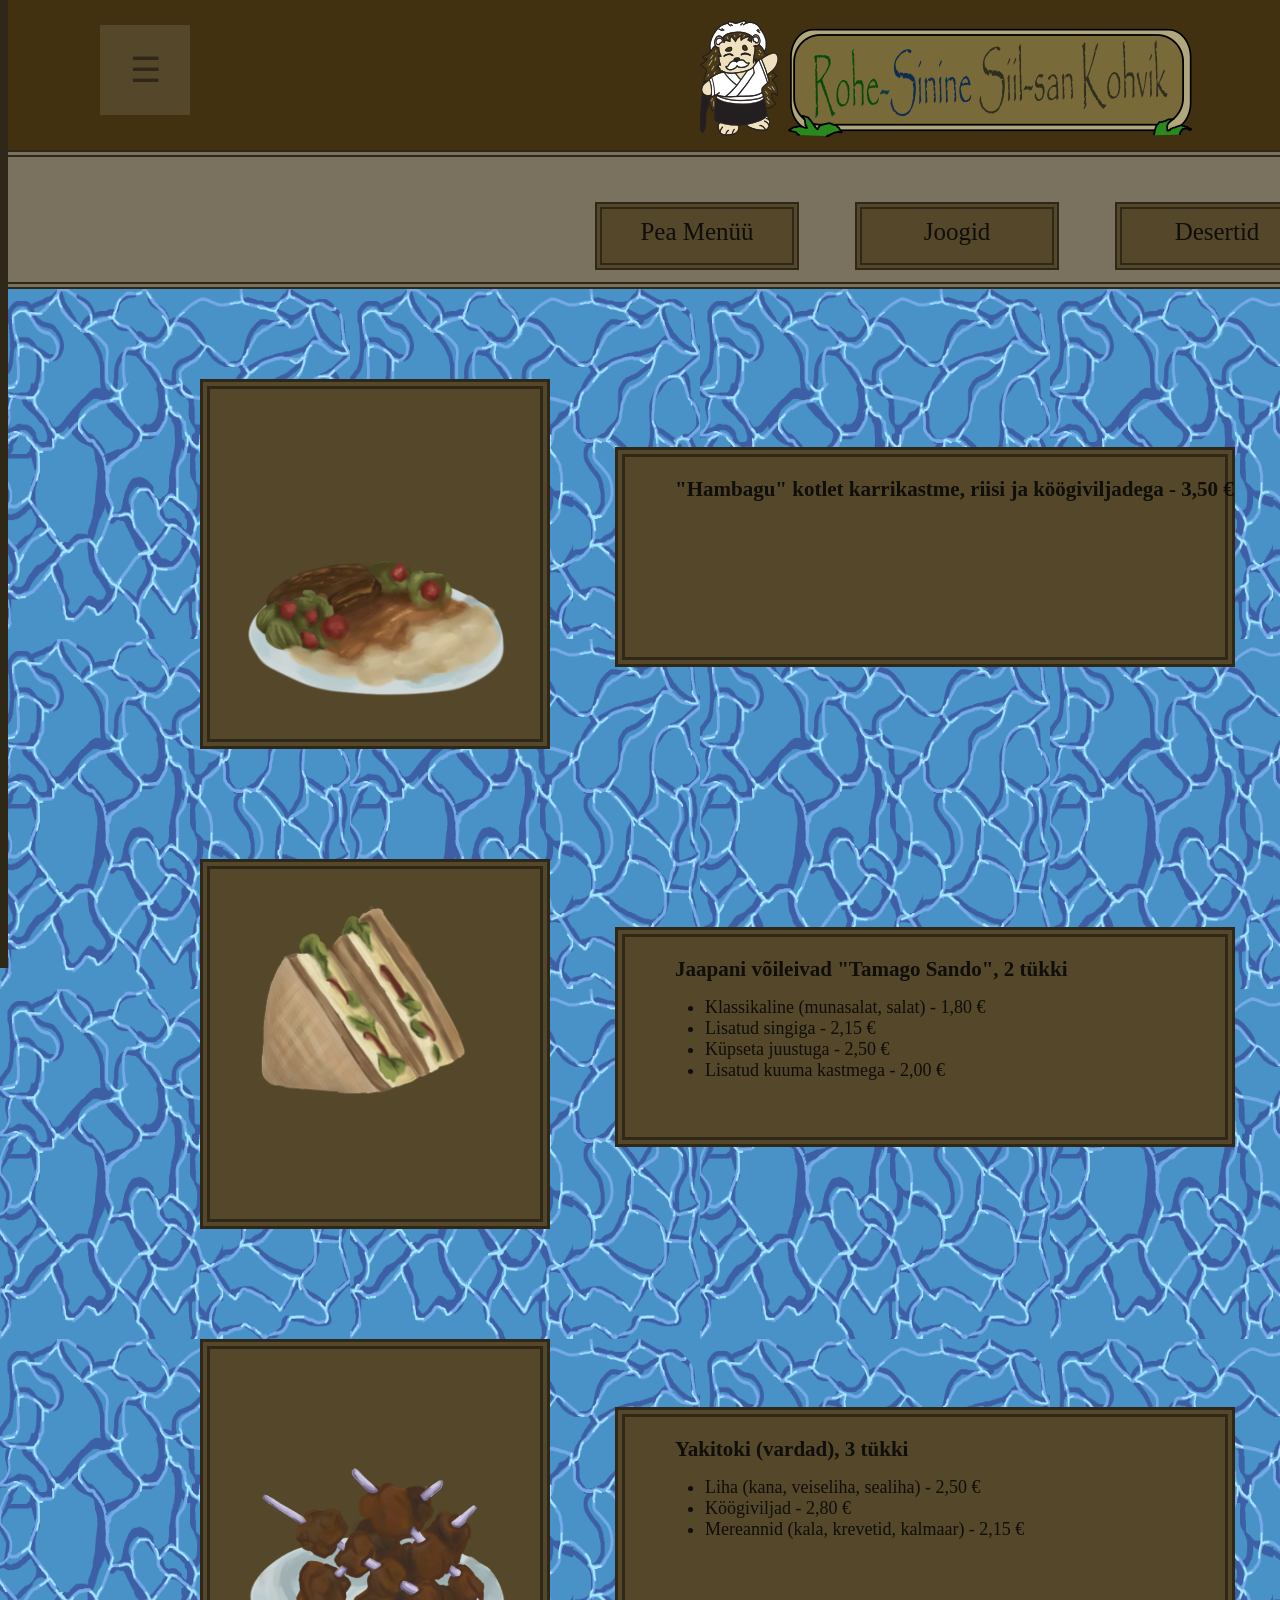
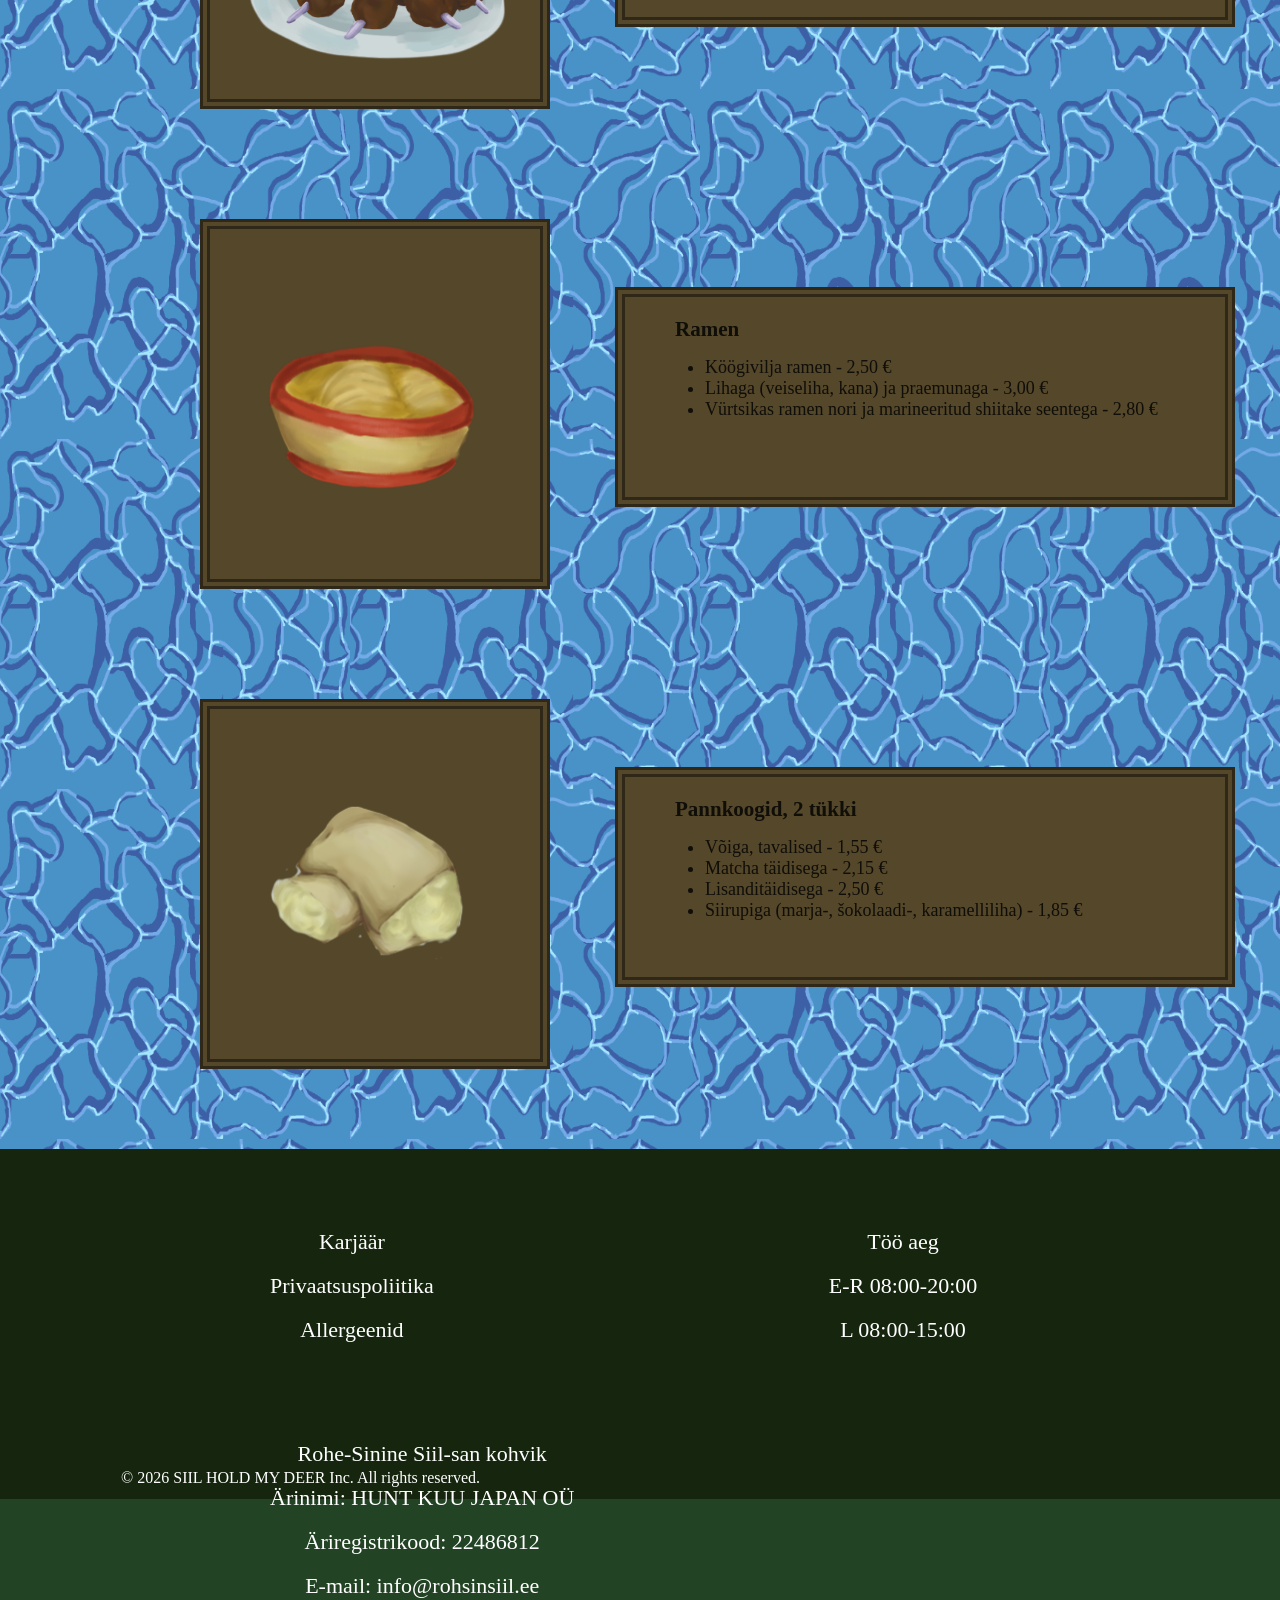
==== menu.html @ 80e0752a "Add files via upload" ====
<!DOCTYPE html>
<html lang="en">
	<head>
	<meta charset="utf-8">
	<title>Menüü</title>
	<link rel="stylesheet" href="Style.css">
	
	
	<script>
function openNav() {
  document.getElementById("Sidemenu").style.width = "250px";
  document.getElementById("main").style.marginLeft = "250px";
}

function closeNav() {
  document.getElementById("Sidemenu").style.width = "0";
  document.getElementById("main").style.marginLeft= "0";
}
</script>
	
	
	</head>
	
	<body>
	
	<div id="web_header" > 
	<a href="index.html">
	<div id="web_logo"> </div>
	</a>
	
	<a href="index.html">
	<h1 class="return_homebtn"> Home</h1>
	</a>
	
	<div id="Sidemenu" class="sidebar">
  <a href="javascript:void(0)" class="closebtn" onclick="closeNav()">×</a>
  <a href="menu.html">Menüü</a>
  <a href="kampaania.html">Kampaania</a>
  <a href="meiest.html">Meiest</a>
</div>

	

<div id="main">
  <button class="openbtn" onclick="openNav()">☰</button>  
  
</div>

	
	</div>
	
	
	<div id="webbkg_menu"> </div>
	
	<div id="FoodMenu" > 

	<div class="Menu_cont"> <a href="menu.html">Pea Menüü</a></div>
  <div class="Menu_cont"><a href="menu_drinks.html">Joogid</a></div>
  <div class="Menu_cont"><a href="menu_deserts.html">Desertid</a></div>
  
	</div>

	<div id="Cafe_menu">
	
	<div class="dishes_holder">
	
	<div class="dish_img">
	
	<img src="carry.png" alt="aaafood">
	
	</div>
	
	<div class="dish_decsc"> 
	<h2>"Hambagu" kotlet karrikastme, riisi ja köögiviljadega - 3,50 €</h2>
	</div>
	
	</div>
	
	<div class="dishes_holder">
	
	<div class="dish_img">
	
	<img src="tost_with_souce.png" alt="aaafood">
	
	</div>
	
	<div class="dish_decsc"> 
	<h2>Jaapani võileivad "Tamago Sando", 2 tükki</h2>
	<ul class="dish_valik">
	<li>Klassikaline (munasalat, salat) - 1,80 €</li>
	<li>Lisatud singiga - 2,15 €</li>
	<li>Küpseta juustuga - 2,50 €</li>
	<li>Lisatud kuuma kastmega - 2,00 €</li>
	</ul>
	</div>
	
	</div>
	
	<div class="dishes_holder">
	
	<div class="dish_img">
	
	<img src="sashlik.png" alt="aaafood">
	
	</div>
	
	<div class="dish_decsc"> 
	
	<h2>Yakitoki (vardad), 3 tükki</h2>
	<ul class="dish_valik">
	<li>Liha (kana, veiseliha, sealiha) - 2,50 €</li>
	<li>Köögiviljad - 2,80 €</li>
	<li>Mereannid (kala, krevetid, kalmaar) - 2,15 €</li>
	
	</ul>
	
	</div>
	
	</div>
	
	<div class="dishes_holder">
	
	<div class="dish_img">
	
	<img src="ramen_bowel.png" alt="aaafood">
	
	</div>
	
	<div class="dish_decsc"> 
	<h2>Ramen</h2>
	<ul class="dish_valik">
	<li>Köögivilja ramen - 2,50 €</li>
	<li>Lihaga (veiseliha, kana) ja praemunaga - 3,00 €</li>
	<li>Vürtsikas ramen nori ja marineeritud shiitake seentega - 2,80 €</li>
	</ul>
	</div>
	
	</div>
	
	<div class="dishes_holder">
	
	<div class="dish_img">
	
	<img src="pancakes.png" alt="aaafood">
	
	</div>
	
	<div class="dish_decsc"> 
	<h2>Pannkoogid, 2 tükki</h2>
	<ul class="dish_valik">
	<li>Võiga, tavalised - 1,55 €</li>
	<li>Matcha täidisega - 2,15 €</li>
	<li>Lisanditäidisega - 2,50 €</li>
	<li>Siirupiga (marja-, šokolaadi-, karamelliliha) - 1,85 €</li>
	</ul>
	</div>
	
	</div>
	
	
	</div>
	<div id="webpg_footer" > 
	<p id="Rights_mark">		
	© 2026 SIIL HOLD MY DEER Inc. 
	All rights reserved.
	</p>
	<div class="footer_cont" > 
	<ul>
	<li><a href="#"> Karjäär </a></li>
	<li><a href="#">Privaatsuspoliitika</a></li>
	<li><a href="#">Allergeenid</a></li>
	</ul>
	</div>
	
	<div class="footer_cont" > 
	<ul>
	<li>Töö aeg</li>
	<li>E-R 08:00-20:00</li>
	<li>L 08:00-15:00</li>
	</ul>
	</div>
	
	<div class="footer_cont" >
	<ul>
	<li>Rohe-Sinine Siil-san kohvik</li> 
	<li>Ärinimi: HUNT KUU JAPAN OÜ</li>
	<li>Äriregistrikood: 22486812</li>
	<li>E-mail: info@rohsinsiil.ee</li> 
	</ul>
	</div>		
	</div>
	</body>
</html>
---- Style.css ----
*{
	margin:0;
	padding:0;
}
body{
	background-color:#234325;
	height: 1000px;
	font-family: Corbel, 'Bookman old style';
	
}
#web_header{
	height: 150px;
	width:1906px;
	position:fixed;
	background-color: #423111;
	margin: auto;
	z-index:1;
	
}
#web_logo{
	background-image:url("Siil-san_logo.png");
	position: absolute;
	background-repeat: no-repeat;
	left: 700px;
	top: 20px;
	height: 117px;
	width:492px;
	
}
.return_homebtn{
	position:absolute;
	top:38px;
	display: block;
	font-size: 40px;
	left: 1555px;
	padding: 20px 55px 20px 55px;
	background-color: #54472A;
    color: #2F2818;
	transition: 0.3s;
}

.return_homebtn:hover{

	background-color:#7A725F;
}

#webpg_footer{
	height: 350px;
	width:auto;
	display: block;
	position:relative;
	top:100px;
	background-color: #16260E;
	
}
.footer_cont{
	position: relative;
	color:white;
	float: left;
	margin-left: 20px;
	font-size: 22px;
	display: flex;
	margin-top:10px;
	right:100px;
	padding: 70px 25px 0 350px;
	
}
.footer_cont ul{
	text-align: center;
	
}

.footer_cont li{
	list-style:none;
	margin-bottom: 18px;
	
}
#Rights_mark{
	position: absolute;
	color: white;
	display: flex;
	top:320px;
	right:800px;
	
	
}

.sidebar {
  height: 100%;
  width: 0;
  position: fixed;
  z-index: 1;
  background-color:#54472A;
  border: 4px solid #2F2818;
  overflow-x: hidden;
  transition: 0.5s;
  padding-top: 60px;
  transition: 0.3s;
}

.sidebar a {
  padding: 8px 8px 8px 32px;
  text-decoration: underline overline;
  font-size: 30px;
  color:#2F2818;
  display: block;
  transition: 0.3s;
  margin-bottom: 20px;
}

.sidebar a:hover {
  color: #7A725F;
}

.sidebar .closebtn {
  position: absolute;
  top: 0;
  right: 25px;
  font-size: 36px;
  margin-left: 50px;
}

.openbtn {
  font-size: 35px;
  position: absolute;
  cursor: pointer;
  background-color: #54472A;
  color: #2F2818;
  padding: 10px 20px;
  height:90px;
  width: 90px;
  border: none;
  left: 100px;
  top: 25px;
  transition: 0.3s;
  
}

.openbtn:hover {
  background-color: #7A725F;
}

#main {
  transition: margin-left .5s;
  padding: 16px;
}


@media screen and (max-height: 450px) {
  .sidebar {padding-top: 15px;}
  .sidebar a {font-size: 18px;}
}
li a{
	text-decoration: none;
	color: white;
}

li a:hover{
	color: #316A48;
}

#homepg_banner{
	height: 500px;
	position: relative;
	width:1000px;
	top:150px;
	margin:auto;
	background-image:url("welcoming-banner.png");
	background-repeat: no-repeat;
	background-size: 1000px 500px;
	
}
#homepagebkg_up{
	height:600px;
	width:1905px;
	background-image:url("Homepage_backround.png");
	background-repeat: no-repeat;
	background-size: 1905px 600px;
	position: absolute;
	margin:auto;
	top:100px;
}
#homepagebkg_down{
	height:1000px;
	width:1899px;
	background-image:url("Homepage_bacround2.png");
	position: absolute;
	top:750px;
	
}
#webbkg_us{
	
	height:1580px;
	width:1905px;
	bottom: -797px;
	background-image:url("Aboutus_backround.png");
	position: absolute;
	
	
}
.kampania_text{
	position:relative;
	left:25px;
	top: 50px;
	font-size: 18px;
	font-weight: bold;
	
}
#maincont_holder{
	height: 950px;
	position: relative;
	width:1200px;
	top:150px;
	margin:auto;
	background-color: rgba(0.6,0.6,0.6,0.2);
	padding-left:10px;
	align-content: center;
}
#title_line{
	height: 150px;
	position: relative;
	width:1890px;
	top:150px;
	background-color: #7A725F;
	border: 7px solid #2F2818;
	border-style:double;
	
}
#title_text{
	position: relative;
	top: 50px;
	color:#2F2818;
	text-align: center;
	font-size:35px;
	
}
#FoodMenu{
	height: 125px;
	position: relative;
	width:1890px;
	top:150px;
	background-color: #7A725F;
	border: 7px solid #2F2818;
	border-style:double;
}
.Menu_cont{
	width:190px;
	height:45px;
	padding-top:9px;
	position:relative;
	background-color: #54472A;
	border: 7px solid #2F2818;
	border-style:double;
	margin-left: 28px;
	margin-right: 28px;
	top: 45px;
	left: 560px;
	float: left;
	text-align:center;
	font-size: 25px;
	
	
}
.Menu_cont a{
	text-decoration: none;
	color: #100E09;
}
.homepg_section_bkg{
	height: 500px;
	position:relative;
	width:350px;
	background-color: blue;
	display: flex;
	flex-direction: column;
	justify-content:flex-end;
	margin-left:15px;
	float:left;
	left: 40px;
}
.homepg_section_desc{
	position:absolute;
	height: 150px;
	width:338px;
	background-color: #7A725F;
	border: 7px solid #2F2818;
	border-style:double;
	
}

.homepg_section_text{
	position:relative;
	color: #2F2818;
	text-align:center;
	top: 50px;
	font-size: 28px;
}

#Cafe_menu{
	display:block;
	position:relative;
	height: auto;
	margin: auto;
	width:1300px;
	padding-top:20px;
	padding-left: 50px;
	padding-right:20px;
	padding-bottom: 90px;
	top:150px;
	background-image:url("texture_menu_bkg.png");
	background-repeat: repeat;
	background-size: 350px 350px;
}
.dishes_holder{
	position: relative;
	height: 400px;
	width:1100px;
	margin-top: 50px;
	padding-bottom: 20px;
	padding-top: 10px;
	display:flex;
	gap: 30px;
	left: 100px;
	
}
.dish_img{
	position: relative;
	display: flex;
	height: 350px;
	width:300px;
	margin-left:50px;
	margin-top: 10px;
	padding-left:10px;
	padding-right: 20px;
	border: 10px solid #2F2818;
	border-style:double;
	background-color: #54472A;
	justify-content:center;
}
.dish_decsc{
	position: relative;
	margin-top: 28px;
	margin-left:35px;
	height: 200px;
	width:600px;
	top: 50px;
	border: 10px solid #2F2818;
	border-style:double;
	color: #100E09;
	background-color: #54472A;
	
}
h2{
	position:relative;
	left:50px;
	top:20px;
	font-size: 21px;
}
.dish_valik{
	position:relative;
	left:80px;
	top: 35px;
	font-size: 18px;

}
#aboutus_img{
	height: 635px;
	width:635px;
	position: relative;
	top:420px;
	left:140px;
	background-image:url("Kohvik_Foto.png");
	background-repeat: no-repeat;
	background-size: 635px 635px;
	border: 5px solid black;
}
#descblock_aboutus{
	height: 970px;
	position: relative;
	width:900px;
	bottom:240px;
	left: 890px;
	background-color: rgba(0.5,0.5,0.1,0.1);
}
#aboutcafe_text{
	position: relative;
	top:180px;
	left:50px;
	line-height: 1.5;
	font-size: 22px;
}
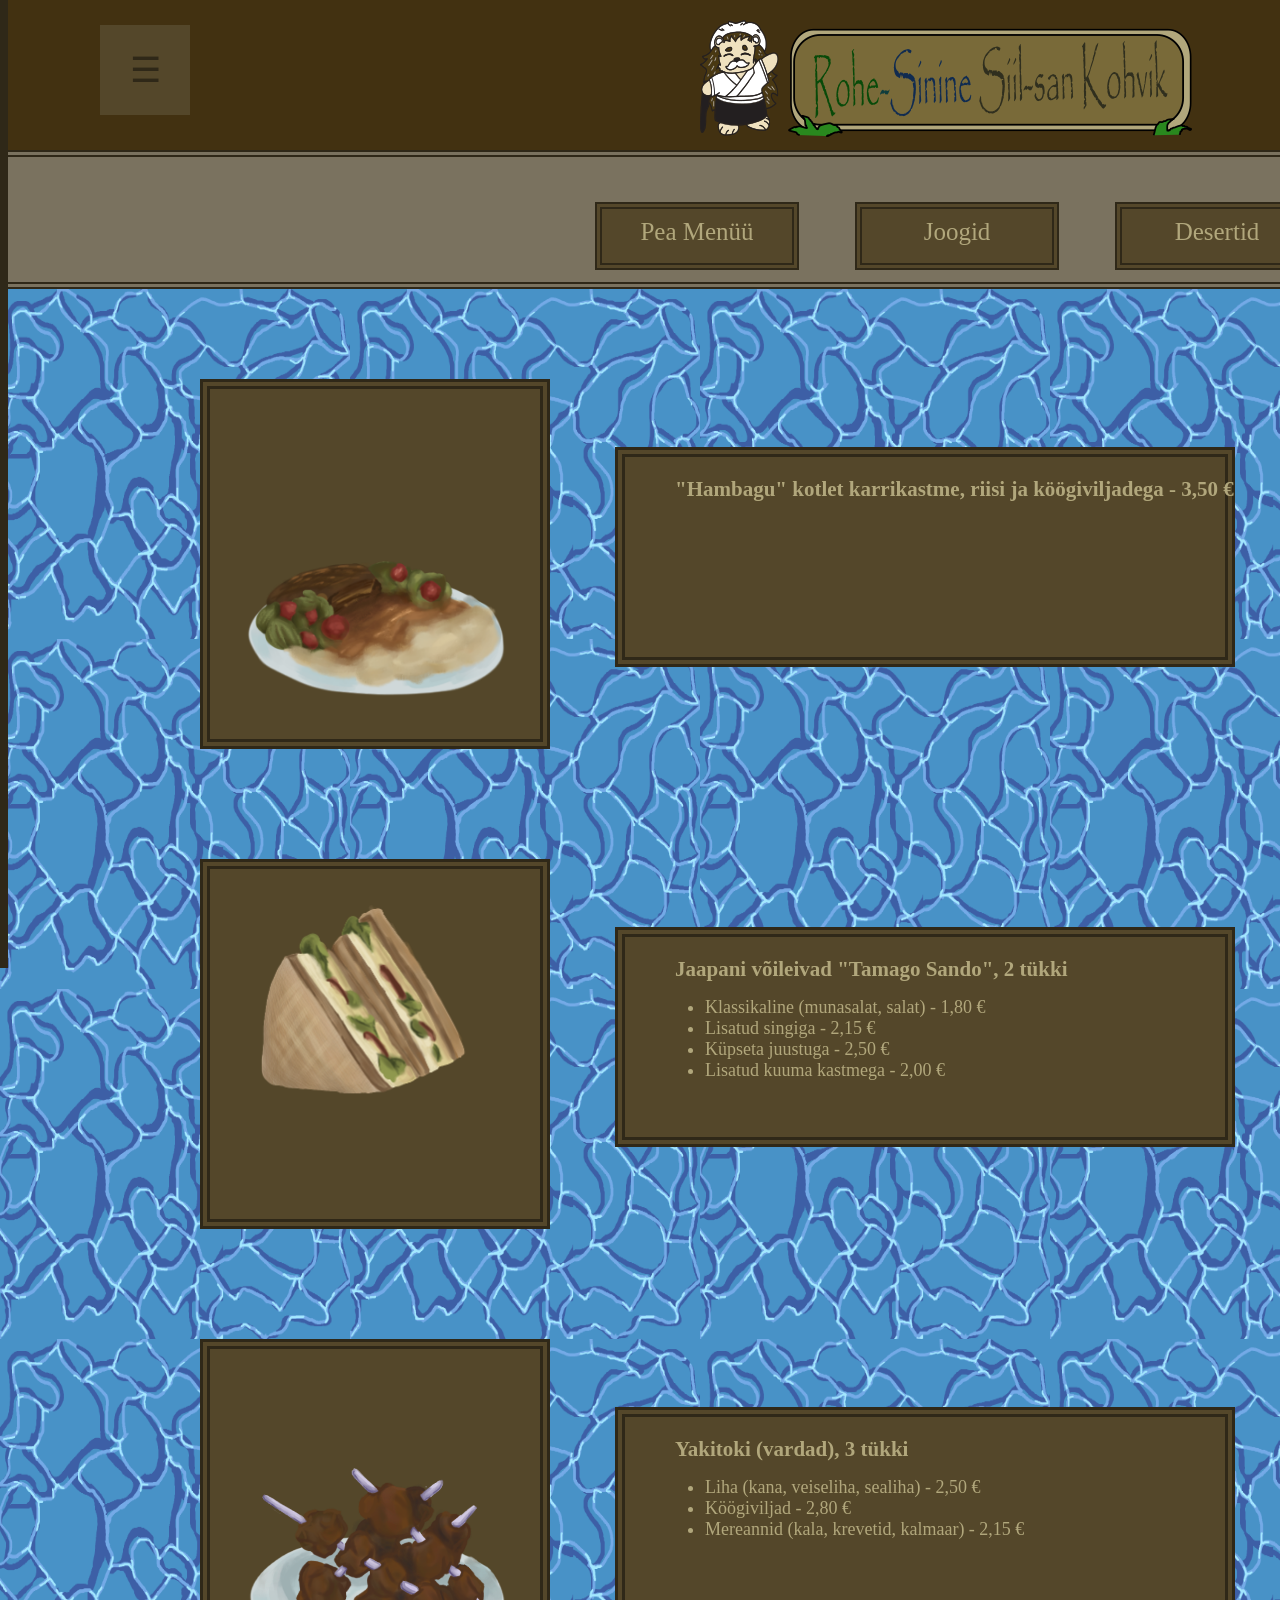
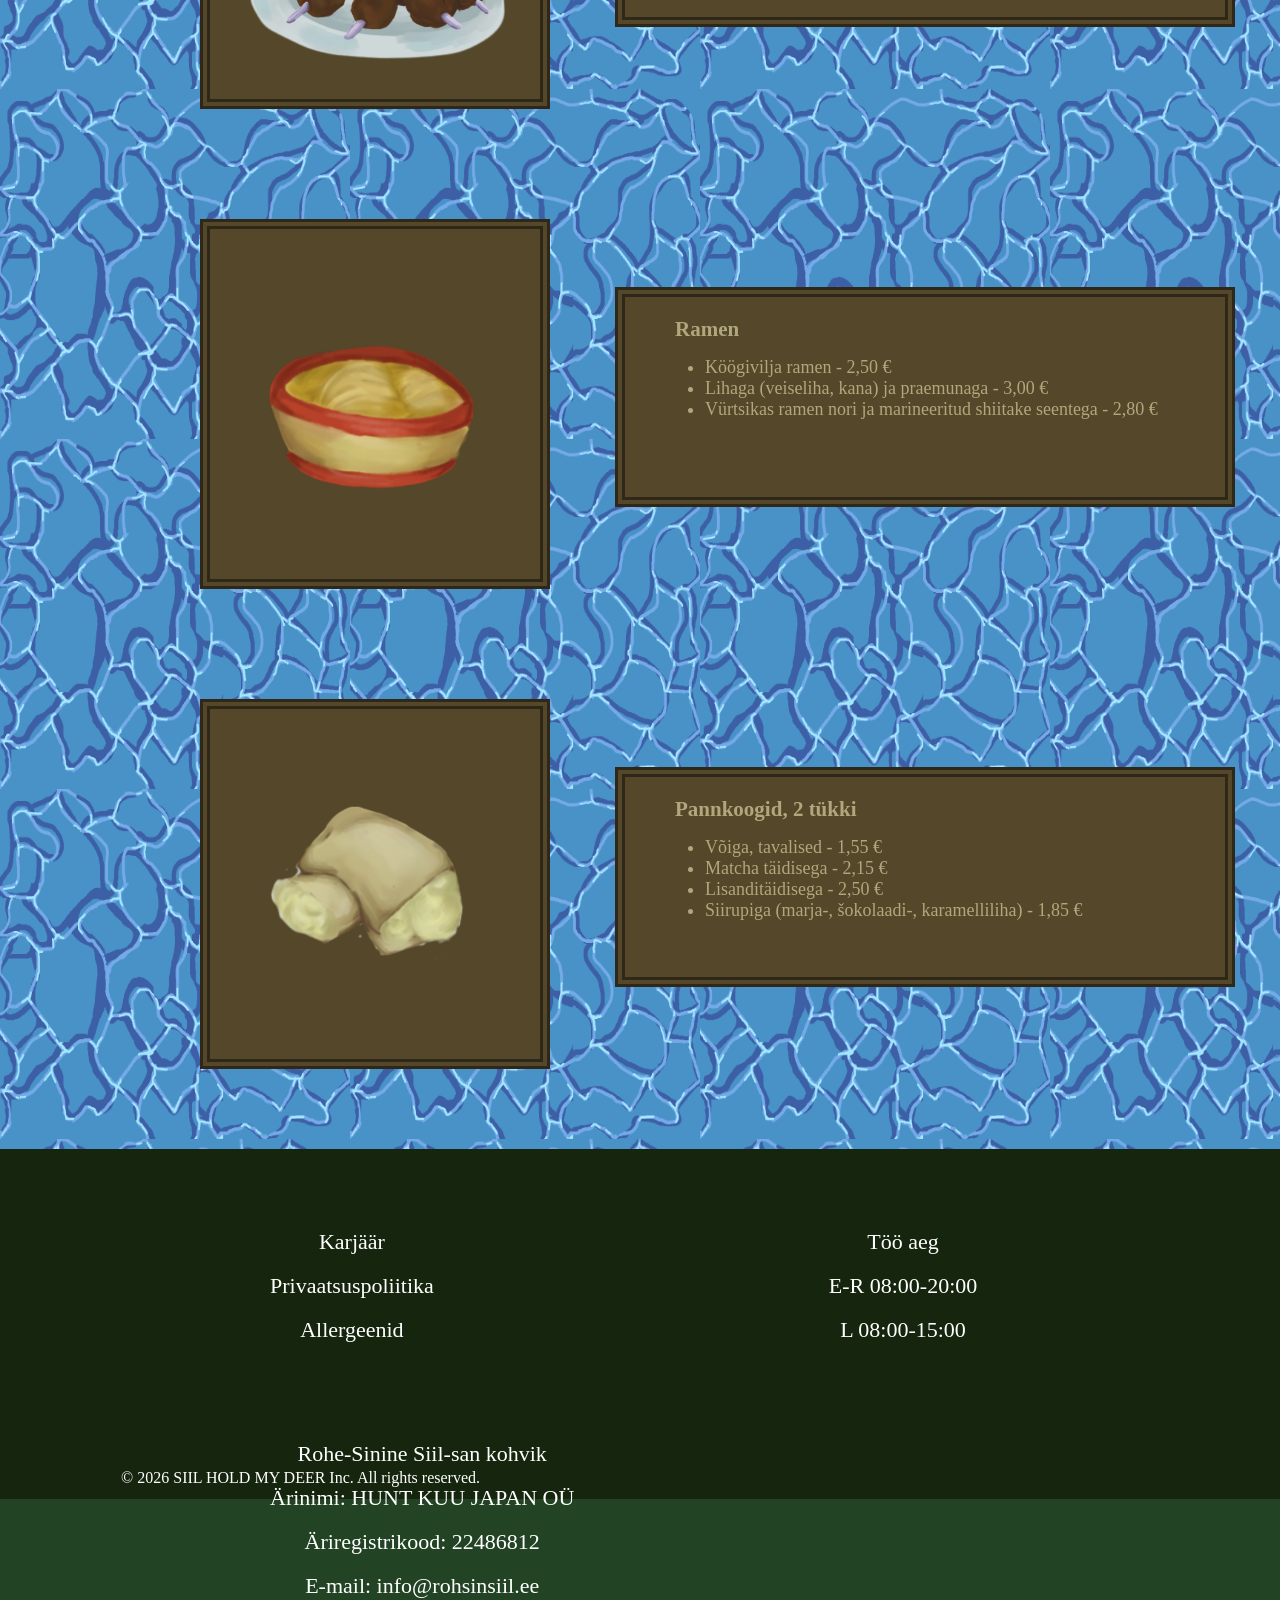
==== commit 3f711d4c: "Update menu.html" ====
--- a/menu.html
+++ b/menu.html
@@ -52,12 +52,17 @@
 	
 	<div id="webbkg_menu"> </div>
 	
-	<div id="FoodMenu" > 
+	<div id="Menu_options"> 
 
-	<div class="Menu_cont"> <a href="menu.html">Pea Menüü</a></div>
-  <div class="Menu_cont"><a href="menu_drinks.html">Joogid</a></div>
-  <div class="Menu_cont"><a href="menu_deserts.html">Desertid</a></div>
-  
+	<a href="menu.html">
+	<div class="Menu_cont"> Pea Menüü</div>
+	</a>
+	<a href="menu_drinks.html">
+  <div class="Menu_cont">Joogid</div>
+  </a>
+  <a href="menu_deserts.html">
+  <div class="Menu_cont">Desertid</div>
+  </a>
 	</div>
 
 	<div id="Cafe_menu">
@@ -190,4 +195,5 @@
 	</div>		
 	</div>
 	</body>
-</html>+
+</html>
--- a/Style.css
+++ b/Style.css
@@ -40,7 +40,6 @@
 }
 
 .return_homebtn:hover{
-
 	background-color:#7A725F;
 }
 
@@ -234,7 +233,7 @@
 	font-size:35px;
 	
 }
-#FoodMenu{
+#Menu_options{
 	height: 125px;
 	position: relative;
 	width:1890px;
@@ -248,6 +247,7 @@
 	height:45px;
 	padding-top:9px;
 	position:relative;
+	color:#B1A77C;
 	background-color: #54472A;
 	border: 7px solid #2F2818;
 	border-style:double;
@@ -258,12 +258,12 @@
 	float: left;
 	text-align:center;
 	font-size: 25px;
-	
-	
-}
-.Menu_cont a{
-	text-decoration: none;
-	color: #100E09;
+	transition: 0.3s;
+	
+}
+
+.Menu_cont:hover{
+	color: #796A39;
 }
 .homepg_section_bkg{
 	height: 500px;
@@ -282,19 +282,23 @@
 	height: 150px;
 	width:338px;
 	background-color: #7A725F;
+	color: #2F2818;
 	border: 7px solid #2F2818;
 	border-style:double;
+	transition: 0.3s;
+}
+.homepg_section_desc:hover{
+	color: #B1A77C;
+	background-color:#54472A;
 	
 }
 
 .homepg_section_text{
 	position:relative;
-	color: #2F2818;
 	text-align:center;
 	top: 50px;
 	font-size: 28px;
 }
-
 #Cafe_menu{
 	display:block;
 	position:relative;
@@ -345,7 +349,7 @@
 	top: 50px;
 	border: 10px solid #2F2818;
 	border-style:double;
-	color: #100E09;
+	color: #B1A77C;
 	background-color: #54472A;
 	
 }
@@ -379,12 +383,13 @@
 	width:900px;
 	bottom:240px;
 	left: 890px;
-	background-color: rgba(0.5,0.5,0.1,0.1);
+	background-color: rgba(0.6,0.6,0.6,0.2);
 }
 #aboutcafe_text{
 	position: relative;
 	top:180px;
 	left:50px;
+	color:#E3E9EE;
 	line-height: 1.5;
 	font-size: 22px;
 }
